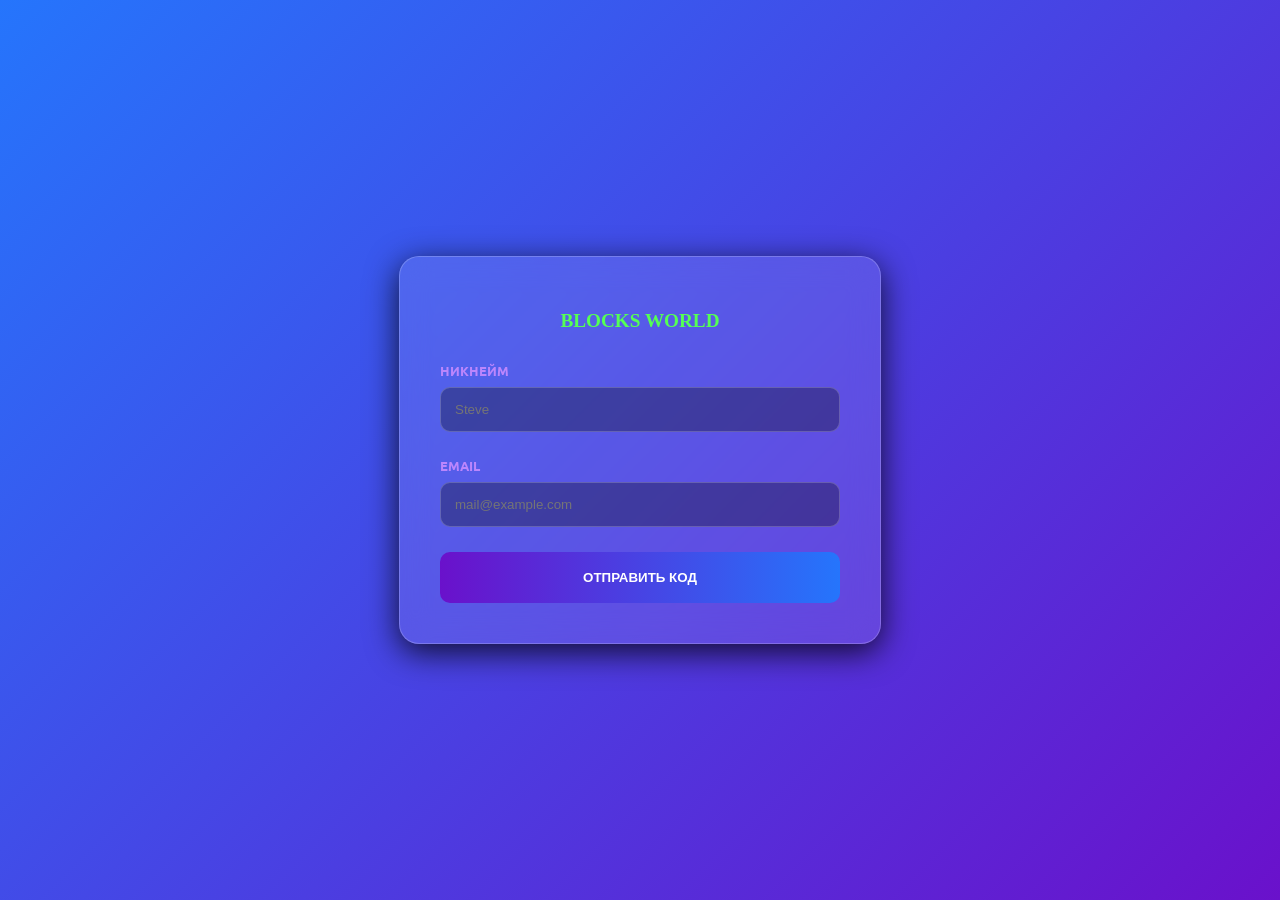
==== index.html @ df7beef3 "Add files via upload" ====
<!DOCTYPE html>
<html lang="ru">
<head>
    <meta charset="UTF-8">
    <meta name="viewport" content="width=device-width, initial-scale=1.0">
    <title>Blocks World | Главная</title>
    <link href="https://fonts.googleapis.com/css2?family=Press+Start+2P&family=Ubuntu:wght@400;700&display=swap" rel="stylesheet">
    <style>
        :root {
            --primary: #55ff55;
            --accent: #bb86fc;
            --glass: rgba(255, 255, 255, 0.1);
            --glass-border: rgba(255, 255, 255, 0.2);
        }

        body {
            margin: 0;
            font-family: 'Ubuntu', sans-serif;
            background: linear-gradient(-45deg, #0f0c29, #302b63, #24243e, #6a11cb, #2575fc);
            background-size: 400% 400%;
            animation: gradientBG 15s ease infinite;
            color: white;
            min-height: 100vh;
            display: flex;
            flex-direction: column;
            overflow-x: hidden;
        }

        @keyframes gradientBG {
            0% { background-position: 0% 50%; }
            50% { background-position: 100% 50%; }
            100% { background-position: 0% 50%; }
        }

        .pixel-font { font-family: 'Press+Start+2P', cursive; }

        #auth-screen, #main-screen {
            display: none;
            flex: 1;
            align-items: center;
            justify-content: center;
            flex-direction: column;
            animation: fadeIn 0.8s ease-out;
        }

        @keyframes fadeIn {
            from { opacity: 0; transform: translateY(20px); }
            to { opacity: 1; transform: translateY(0); }
        }

        .glass-card {
            background: var(--glass);
            backdrop-filter: blur(15px);
            padding: 40px;
            width: 90%;
            max-width: 400px;
            border-radius: 20px;
            border: 1px solid var(--glass-border);
            box-shadow: 0 8px 32px 0 rgba(0, 0, 0, 0.8);
            text-align: center;
        }

        .input-group { margin-bottom: 25px; text-align: left; }
        label { display: block; margin-bottom: 8px; color: var(--accent); font-size: 0.8em; font-weight: bold; }
        
        input {
            width: 100%;
            padding: 14px;
            background: rgba(0, 0, 0, 0.3);
            border: 1px solid var(--glass-border);
            border-radius: 10px;
            color: white;
            box-sizing: border-box;
            outline: none;
            transition: 0.3s;
        }

        input:focus { border-color: var(--primary); }

        .btn {
            width: 100%;
            padding: 18px;
            background: linear-gradient(90deg, #6a11cb 0%, #2575fc 100%);
            color: white;
            border: none;
            border-radius: 10px;
            font-weight: bold;
            cursor: pointer;
            transition: 0.3s;
            text-transform: uppercase;
        }

        .btn:hover { transform: scale(1.03); box-shadow: 0 6px 20px rgba(37, 117, 252, 0.5); }

        nav {
            width: 100%;
            background: rgba(0,0,0,0.3);
            backdrop-filter: blur(10px);
            padding: 20px 0;
            display: flex;
            justify-content: center;
            gap: 40px;
            border-bottom: 1px solid var(--glass-border);
        }

        nav a { color: white; text-decoration: none; font-size: 0.7em; transition: 0.3s; }
        nav a:hover { color: var(--primary); }

        #email-confirm { display: none; margin-top: 20px; }

        .logout-btn {
            margin-top: 30px;
            background: rgba(255, 85, 85, 0.2);
            border: 1px solid #ff5555;
            padding: 10px 25px;
            border-radius: 8px;
            color: #ff5555;
            cursor: pointer;
        }
    </style>
</head>
<body>

    <div id="auth-screen">
        <div class="glass-card">
            <h1 class="pixel-font" style="font-size: 1.2em; margin-bottom: 30px; color: var(--primary);">BLOCKS WORLD</h1>
            <div id="reg-form">
                <div class="input-group">
                    <label>НИКНЕЙМ</label>
                    <input type="text" id="reg-nick" placeholder="Steve">
                </div>
                <div class="input-group">
                    <label>EMAIL</label>
                    <input type="email" id="reg-email" placeholder="mail@example.com">
                </div>
                <button class="btn" onclick="sendCode()">ОТПРАВИТЬ КОД</button>
            </div>
            <div id="email-confirm">
                <p style="font-size: 0.8em; color: var(--primary);">Код: 777888</p>
                <div class="input-group">
                    <label>КОД ИЗ ПИСЬМА</label>
                    <input type="text" id="confirm-code" placeholder="******">
                </div>
                <button class="btn" style="background: var(--primary); color: #000;" onclick="verifyAndLogin()">ВОЙТИ</button>
            </div>
        </div>
    </div>

    <div id="main-screen" style="flex-direction: column; justify-content: flex-start;">
        <nav class="pixel-font">
            <a href="#">ГЛАВНАЯ</a>
            <a href="dukomintation.html">ДОКУМЕНТАЦИЯ</a>
            <a href="account.html">ЛИЧНЫЙ КАБИНЕТ</a>
        </nav>
        <div style="margin-top: 100px; text-align: center;">
            <h1 class="pixel-font" style="font-size: 2.5em;">BLOCKS WORLD</h1>
            <p style="font-size: 1.2em; color: var(--accent);">С возвращением, <span id="user-display" style="color: var(--primary);"></span>!</p>
            <div class="glass-card" style="margin: 40px auto; max-width: 600px;">
                <p>Вы успешно авторизованы. Данные синхронизированы.</p>
                <button class="logout-btn" onclick="logout()">ВЫЙТИ</button>
            </div>
        </div>
    </div>

    <script>
        window.onload = function() {
            const isLoggedIn = localStorage.getItem('bw_logged_in');
            const savedNick = localStorage.getItem('bw_nick');
            if (isLoggedIn === 'true') {
                showMainScreen(savedNick);
            } else {
                document.getElementById('auth-screen').style.display = 'flex';
            }
        };

        function sendCode() {
            const email = document.getElementById('reg-email').value;
            const nick = document.getElementById('reg-nick').value;
            if (email.includes('@') && nick.length > 2) {
                document.getElementById('reg-form').style.display = 'none';
                document.getElementById('email-confirm').style.display = 'block';
            } else { alert("Заполни данные!"); }
        }

        function verifyAndLogin() {
            const code = document.getElementById('confirm-code').value;
            const nick = document.getElementById('reg-nick').value;
            const email = document.getElementById('reg-email').value;
            if (code === "777888") {
                localStorage.setItem('bw_logged_in', 'true');
                localStorage.setItem('bw_nick', nick);
                localStorage.setItem('bw_email', email);
                showMainScreen(nick);
            } else { alert("Неверный код!"); }
        }

        function showMainScreen(nick) {
            document.getElementById('auth-screen').style.display = 'none';
            document.getElementById('main-screen').style.display = 'flex';
            document.getElementById('user-display').innerText = nick;
        }

        function logout() {
            localStorage.clear();
            window.location.reload();
        }
    </script>
</body>
</html>
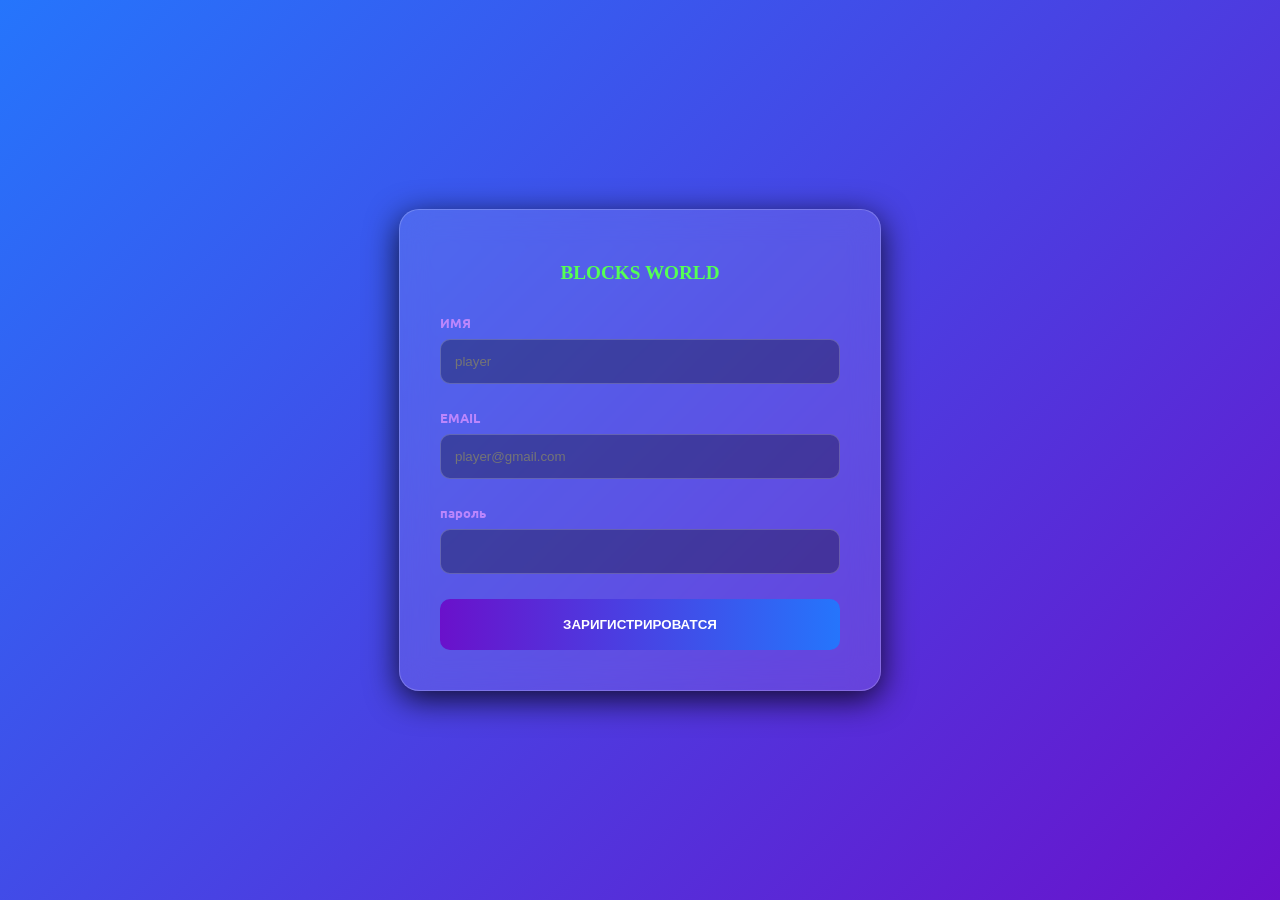
==== commit 386b2592: "Add files via upload" ====
--- a/index.html
+++ b/index.html
@@ -5,138 +5,34 @@
     <meta name="viewport" content="width=device-width, initial-scale=1.0">
     <title>Blocks World | Главная</title>
     <link href="https://fonts.googleapis.com/css2?family=Press+Start+2P&family=Ubuntu:wght@400;700&display=swap" rel="stylesheet">
-    <style>
-        :root {
-            --primary: #55ff55;
-            --accent: #bb86fc;
-            --glass: rgba(255, 255, 255, 0.1);
-            --glass-border: rgba(255, 255, 255, 0.2);
-        }
 
-        body {
-            margin: 0;
-            font-family: 'Ubuntu', sans-serif;
-            background: linear-gradient(-45deg, #0f0c29, #302b63, #24243e, #6a11cb, #2575fc);
-            background-size: 400% 400%;
-            animation: gradientBG 15s ease infinite;
-            color: white;
-            min-height: 100vh;
-            display: flex;
-            flex-direction: column;
-            overflow-x: hidden;
-        }
+    <script src="script.js" defer></script>
 
-        @keyframes gradientBG {
-            0% { background-position: 0% 50%; }
-            50% { background-position: 100% 50%; }
-            100% { background-position: 0% 50%; }
-        }
+    <link rel="stylesheet" href="dit.css" />
 
-        .pixel-font { font-family: 'Press+Start+2P', cursive; }
-
-        #auth-screen, #main-screen {
-            display: none;
-            flex: 1;
-            align-items: center;
-            justify-content: center;
-            flex-direction: column;
-            animation: fadeIn 0.8s ease-out;
-        }
-
-        @keyframes fadeIn {
-            from { opacity: 0; transform: translateY(20px); }
-            to { opacity: 1; transform: translateY(0); }
-        }
-
-        .glass-card {
-            background: var(--glass);
-            backdrop-filter: blur(15px);
-            padding: 40px;
-            width: 90%;
-            max-width: 400px;
-            border-radius: 20px;
-            border: 1px solid var(--glass-border);
-            box-shadow: 0 8px 32px 0 rgba(0, 0, 0, 0.8);
-            text-align: center;
-        }
-
-        .input-group { margin-bottom: 25px; text-align: left; }
-        label { display: block; margin-bottom: 8px; color: var(--accent); font-size: 0.8em; font-weight: bold; }
-        
-        input {
-            width: 100%;
-            padding: 14px;
-            background: rgba(0, 0, 0, 0.3);
-            border: 1px solid var(--glass-border);
-            border-radius: 10px;
-            color: white;
-            box-sizing: border-box;
-            outline: none;
-            transition: 0.3s;
-        }
-
-        input:focus { border-color: var(--primary); }
-
-        .btn {
-            width: 100%;
-            padding: 18px;
-            background: linear-gradient(90deg, #6a11cb 0%, #2575fc 100%);
-            color: white;
-            border: none;
-            border-radius: 10px;
-            font-weight: bold;
-            cursor: pointer;
-            transition: 0.3s;
-            text-transform: uppercase;
-        }
-
-        .btn:hover { transform: scale(1.03); box-shadow: 0 6px 20px rgba(37, 117, 252, 0.5); }
-
-        nav {
-            width: 100%;
-            background: rgba(0,0,0,0.3);
-            backdrop-filter: blur(10px);
-            padding: 20px 0;
-            display: flex;
-            justify-content: center;
-            gap: 40px;
-            border-bottom: 1px solid var(--glass-border);
-        }
-
-        nav a { color: white; text-decoration: none; font-size: 0.7em; transition: 0.3s; }
-        nav a:hover { color: var(--primary); }
-
-        #email-confirm { display: none; margin-top: 20px; }
-
-        .logout-btn {
-            margin-top: 30px;
-            background: rgba(255, 85, 85, 0.2);
-            border: 1px solid #ff5555;
-            padding: 10px 25px;
-            border-radius: 8px;
-            color: #ff5555;
-            cursor: pointer;
-        }
-    </style>
 </head>
 <body>
-
     <div id="auth-screen">
         <div class="glass-card">
             <h1 class="pixel-font" style="font-size: 1.2em; margin-bottom: 30px; color: var(--primary);">BLOCKS WORLD</h1>
             <div id="reg-form">
                 <div class="input-group">
-                    <label>НИКНЕЙМ</label>
-                    <input type="text" id="reg-nick" placeholder="Steve">
+                    <label>ИМЯ</label>
+                    <input type="text" id="reg-nick" placeholder="player">
                 </div>
                 <div class="input-group">
                     <label>EMAIL</label>
-                    <input type="email" id="reg-email" placeholder="mail@example.com">
+                    <input type="email" id="reg-email" placeholder="player@gmail.com">
                 </div>
-                <button class="btn" onclick="sendCode()">ОТПРАВИТЬ КОД</button>
+                <div class="input-group">
+                    <label>пароль</label>
+                    <input type="password" id="reg-paroll">
+                </div>
+                <button class="btn" onclick="sendCode()">ЗАРИГИСТРИРОВАТСЯ</button>
             </div>
+
             <div id="email-confirm">
-                <p style="font-size: 0.8em; color: var(--primary);">Код: 777888</p>
+                <p style="font-size: 0.8em; color: var(--primary);">код отправлен на ваш email</p>
                 <div class="input-group">
                     <label>КОД ИЗ ПИСЬМА</label>
                     <input type="text" id="confirm-code" placeholder="******">
@@ -148,9 +44,9 @@
 
     <div id="main-screen" style="flex-direction: column; justify-content: flex-start;">
         <nav class="pixel-font">
-            <a href="#">ГЛАВНАЯ</a>
-            <a href="dukomintation.html">ДОКУМЕНТАЦИЯ</a>
-            <a href="account.html">ЛИЧНЫЙ КАБИНЕТ</a>
+            <a href="shop/">МАГАЗИН</a>
+            <a href="dukomintation/">ДОКУМЕНТАЦИЯ</a>
+            <!--<a href="account/">ЛИЧНЫЙ КАБИНЕТ</a>-->
         </nav>
         <div style="margin-top: 100px; text-align: center;">
             <h1 class="pixel-font" style="font-size: 2.5em;">BLOCKS WORLD</h1>
@@ -161,49 +57,5 @@
             </div>
         </div>
     </div>
-
-    <script>
-        window.onload = function() {
-            const isLoggedIn = localStorage.getItem('bw_logged_in');
-            const savedNick = localStorage.getItem('bw_nick');
-            if (isLoggedIn === 'true') {
-                showMainScreen(savedNick);
-            } else {
-                document.getElementById('auth-screen').style.display = 'flex';
-            }
-        };
-
-        function sendCode() {
-            const email = document.getElementById('reg-email').value;
-            const nick = document.getElementById('reg-nick').value;
-            if (email.includes('@') && nick.length > 2) {
-                document.getElementById('reg-form').style.display = 'none';
-                document.getElementById('email-confirm').style.display = 'block';
-            } else { alert("Заполни данные!"); }
-        }
-
-        function verifyAndLogin() {
-            const code = document.getElementById('confirm-code').value;
-            const nick = document.getElementById('reg-nick').value;
-            const email = document.getElementById('reg-email').value;
-            if (code === "777888") {
-                localStorage.setItem('bw_logged_in', 'true');
-                localStorage.setItem('bw_nick', nick);
-                localStorage.setItem('bw_email', email);
-                showMainScreen(nick);
-            } else { alert("Неверный код!"); }
-        }
-
-        function showMainScreen(nick) {
-            document.getElementById('auth-screen').style.display = 'none';
-            document.getElementById('main-screen').style.display = 'flex';
-            document.getElementById('user-display').innerText = nick;
-        }
-
-        function logout() {
-            localStorage.clear();
-            window.location.reload();
-        }
-    </script>
 </body>
 </html>
--- a/dit.css
+++ b/dit.css
@@ -0,0 +1,154 @@
+        :root {
+            --primary: #55ff55;
+            --accent: #bb86fc;
+            --glass: rgba(255, 255, 255, 0.1);
+            --glass-border: rgba(255, 255, 255, 0.2);
+        }
+
+        body {
+            margin: 0;
+            font-family: 'Ubuntu', sans-serif;
+            background: linear-gradient(-45deg, #0f0c29, #302b63, #24243e, #6a11cb, #2575fc);
+            background-size: 400% 400%;
+            animation: gradientBG 15s ease infinite;
+            color: white;
+            min-height: 100vh;
+            display: flex;
+            flex-direction: column;
+            overflow-x: hidden;
+        }
+
+        @keyframes gradientBG {
+            0% {
+                background-position: 0% 50%;
+            }
+
+            50% {
+                background-position: 100% 50%;
+            }
+
+            100% {
+                background-position: 0% 50%;
+            }
+        }
+
+        .pixel-font {
+            font-family: 'Press+Start+2P', cursive;
+        }
+
+        #auth-screen, #main-screen {
+            display: none;
+            flex: 1;
+            align-items: center;
+            justify-content: center;
+            flex-direction: column;
+            animation: fadeIn 0.8s ease-out;
+        }
+
+        @keyframes fadeIn {
+            from {
+                opacity: 0;
+                transform: translateY(20px);
+            }
+
+            to {
+                opacity: 1;
+                transform: translateY(0);
+            }
+        }
+
+        .glass-card {
+            background: var(--glass);
+            backdrop-filter: blur(15px);
+            padding: 40px;
+            width: 90%;
+            max-width: 400px;
+            border-radius: 20px;
+            border: 1px solid var(--glass-border);
+            box-shadow: 0 8px 32px 0 rgba(0, 0, 0, 0.8);
+            text-align: center;
+        }
+
+        .input-group {
+            margin-bottom: 25px;
+            text-align: left;
+        }
+
+        label {
+            display: block;
+            margin-bottom: 8px;
+            color: var(--accent);
+            font-size: 0.8em;
+            font-weight: bold;
+        }
+
+        input {
+            width: 100%;
+            padding: 14px;
+            background: rgba(0, 0, 0, 0.3);
+            border: 1px solid var(--glass-border);
+            border-radius: 10px;
+            color: white;
+            box-sizing: border-box;
+            outline: none;
+            transition: 0.3s;
+        }
+
+            input:focus {
+                border-color: var(--primary);
+            }
+
+        .btn {
+            width: 100%;
+            padding: 18px;
+            background: linear-gradient(90deg, #6a11cb 0%, #2575fc 100%);
+            color: white;
+            border: none;
+            border-radius: 10px;
+            font-weight: bold;
+            cursor: pointer;
+            transition: 0.3s;
+            text-transform: uppercase;
+        }
+
+            .btn:hover {
+                transform: scale(1.03);
+                box-shadow: 0 6px 20px rgba(37, 117, 252, 0.5);
+            }
+
+        nav {
+            width: 100%;
+            background: rgba(0,0,0,0.3);
+            backdrop-filter: blur(10px);
+            padding: 20px 0;
+            display: flex;
+            justify-content: center;
+            gap: 40px;
+            border-bottom: 1px solid var(--glass-border);
+        }
+
+            nav a {
+                color: white;
+                text-decoration: none;
+                font-size: 0.7em;
+                transition: 0.3s;
+            }
+
+                nav a:hover {
+                    color: var(--primary);
+                }
+
+        #email-confirm {
+            display: none;
+            margin-top: 20px;
+        }
+
+        .logout-btn {
+            margin-top: 30px;
+            background: rgba(255, 85, 85, 0.2);
+            border: 1px solid #ff5555;
+            padding: 10px 25px;
+            border-radius: 8px;
+            color: #ff5555;
+            cursor: pointer;
+        }
